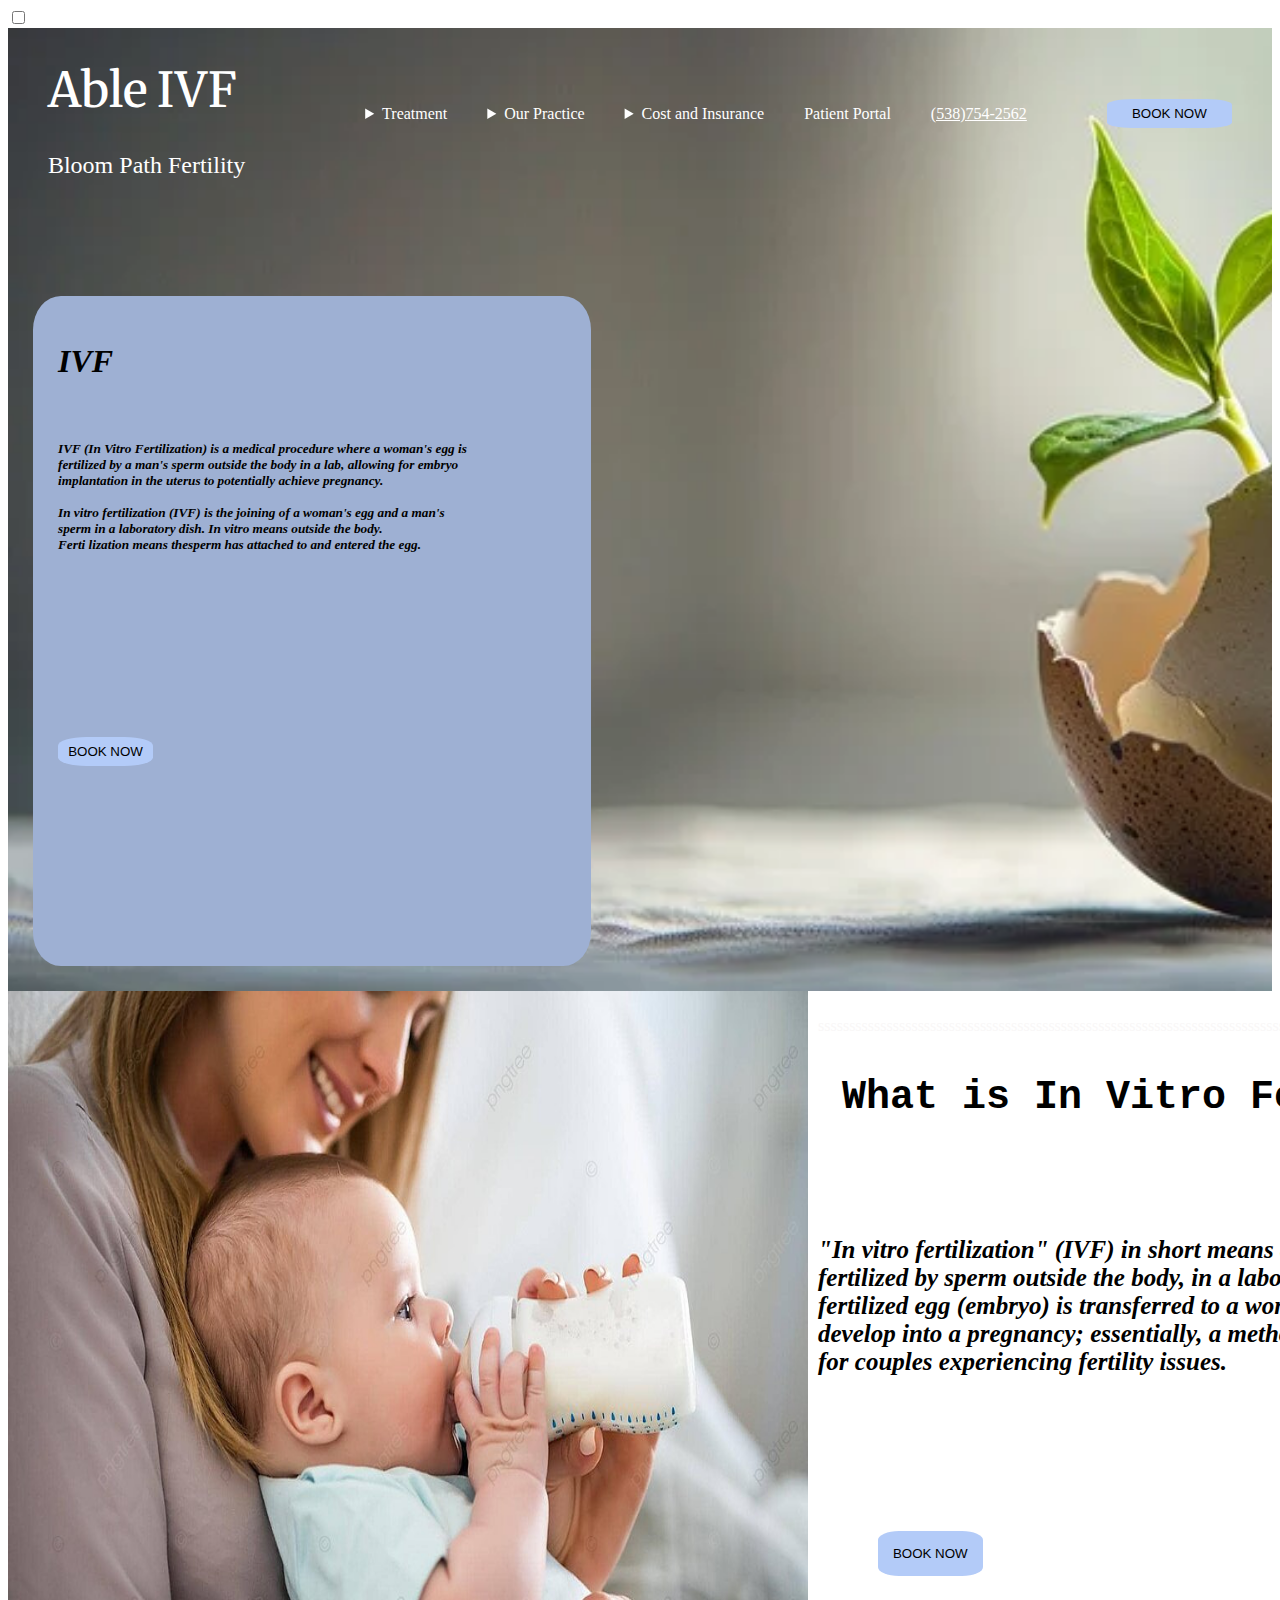
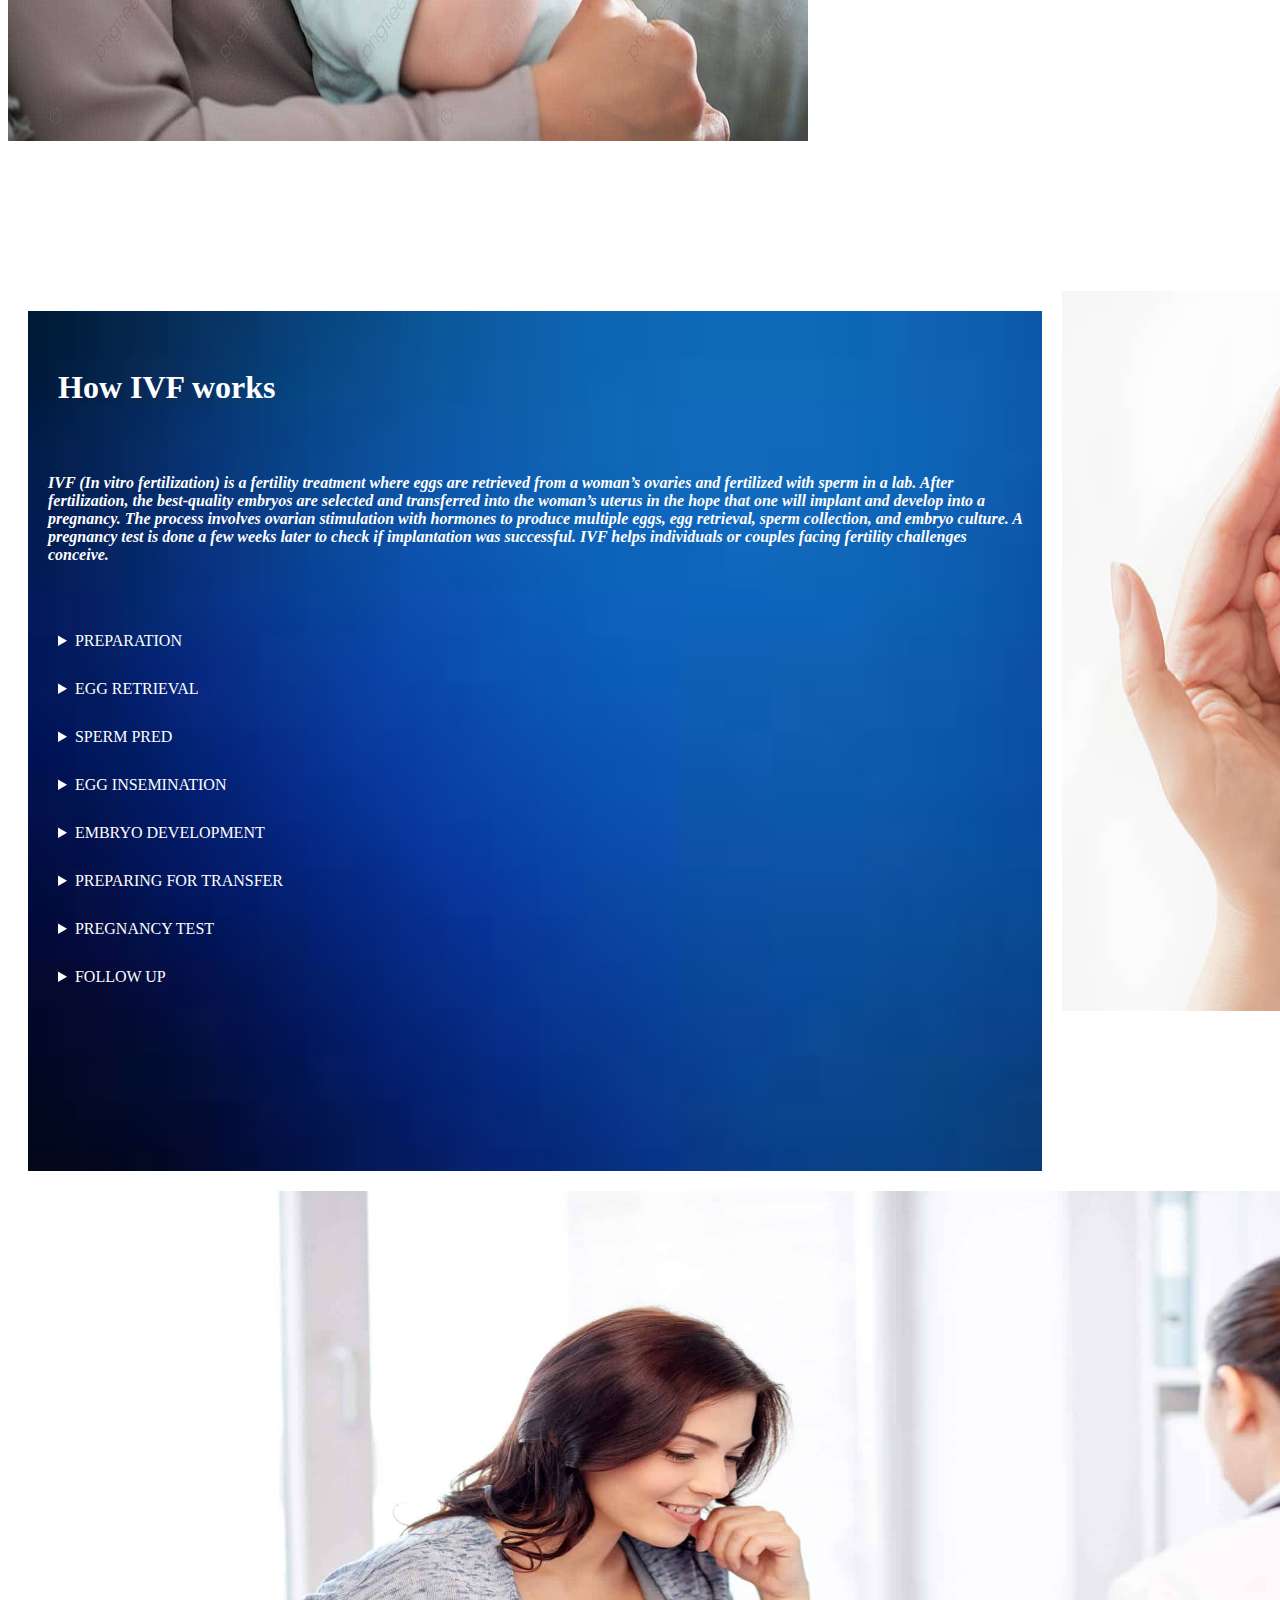
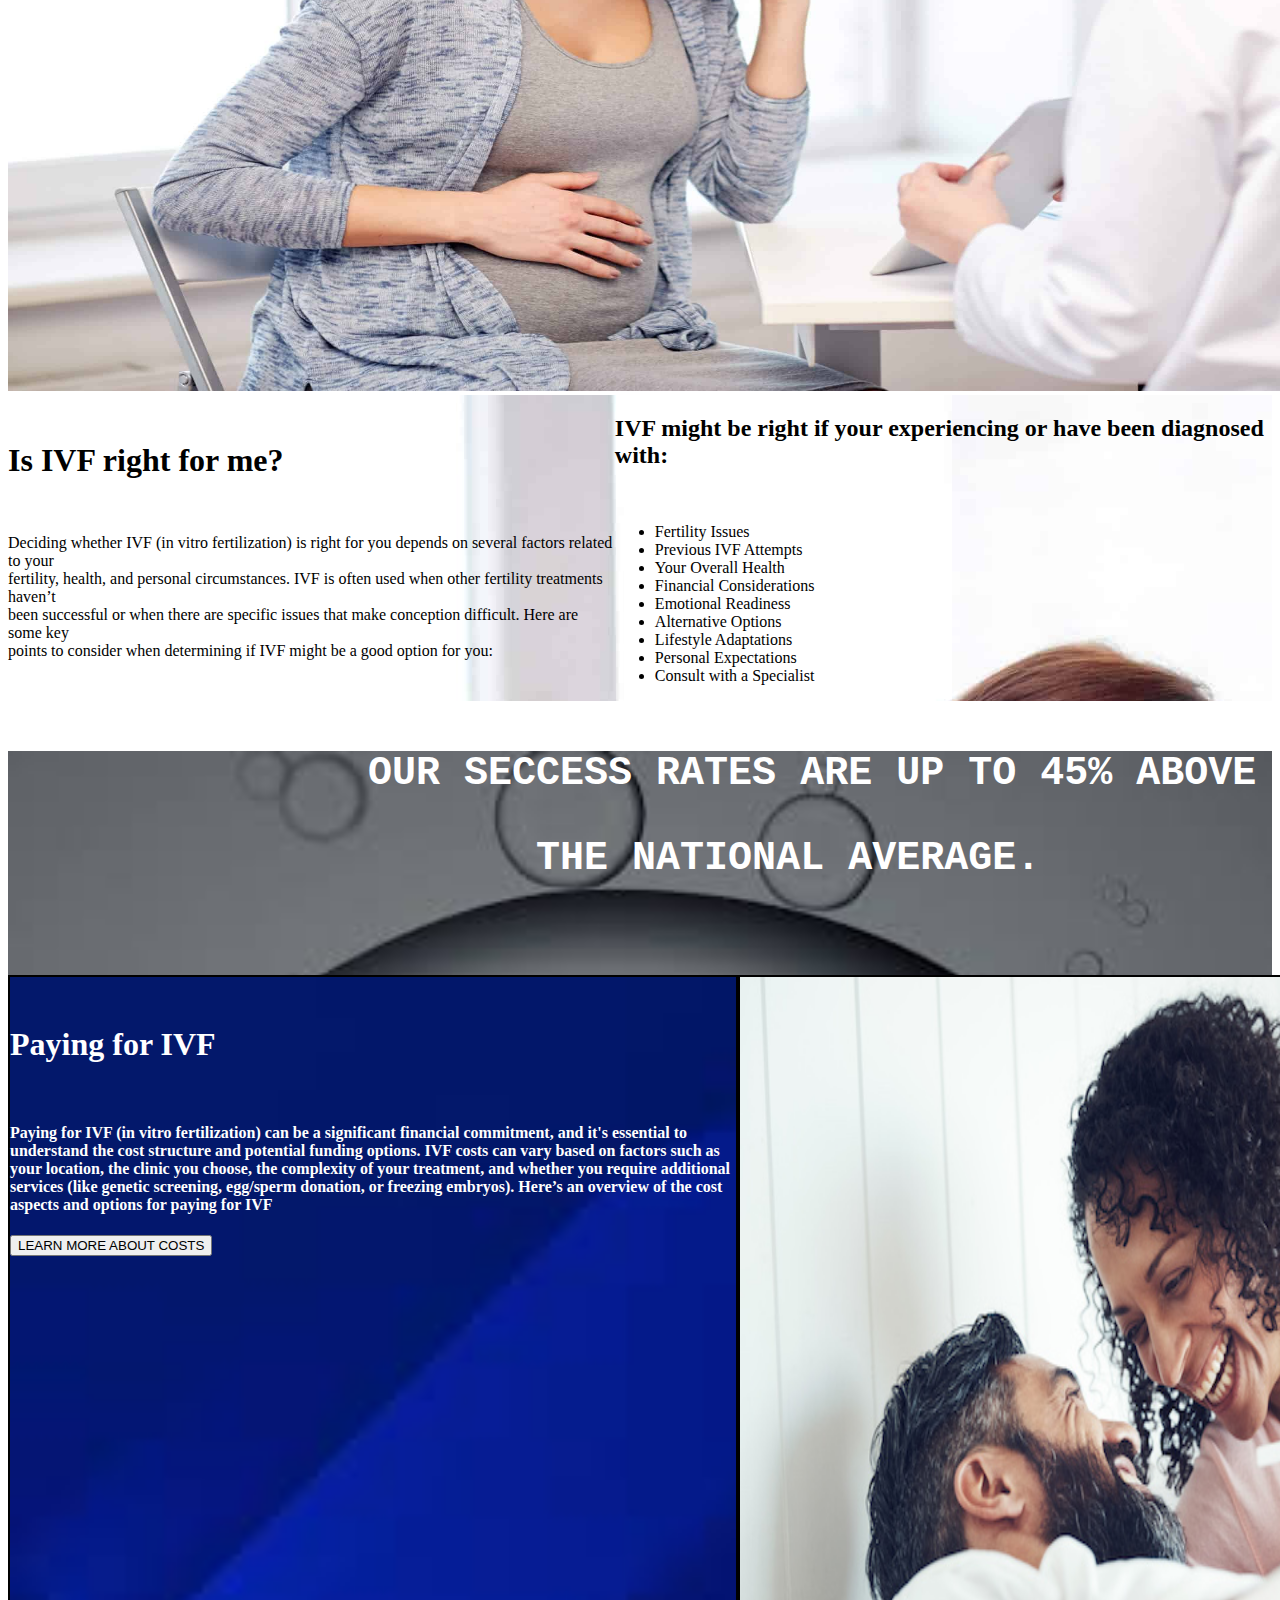
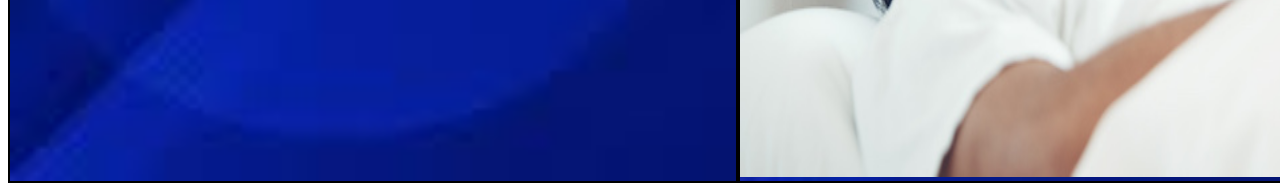
==== index.html @ e08e1974 "first" ====
<!DOCTYPE html>
<html lang="en">
<head>
    <meta charset="UTF-8">
    <meta name="viewport" content="width=device-width, initial-scale=1.0">
    <title>Document</title>
    <link rel="stylesheet" href="Ivf.css">

    <link rel="preconnect" href="https://fonts.googleapis.com">
    <link rel="preconnect" href="https://fonts.gstatic.com" crossorigin>
    <link href="https://fonts.googleapis.com/css2?family=Merriweather:ital,wght@0,300;0,400;0,700;0,900;1,300;1,400;1,700;1,900&family=Montserrat:ital,wght@0,100..900;1,100..900&family=Oswald:wght@200..700&family=Prompt:ital,wght@0,100;0,200;0,300;0,400;0,500;0,600;0,700;0,800;0,900;1,100;1,200;1,300;1,400;1,500;1,600;1,700;1,800;1,900&display=swap" rel="stylesheet">

    <link rel="stylesheet" href="https://cdnjs.cloudflare.com/ajax/libs/font-awesome/6.7.2/css/all.min.css" integrity="sha512-Evv84Mr4kqVGRNSgIGL/F/aIDqQb7xQ2vcrdIwxfjThSH8CSR7PBEakCr51Ck+w+/U6swU2Im1vVX0SVk9ABhg==" crossorigin="anonymous" referrerpolicy="no-referrer" />

</head>
<body>
    <input type="checkbox" id="click">
    <section class="parent">
        <nav class="navbar">
            <div class="d1"><h1>Able IVF</h1> <h2>Bloom Path Fertility</h2></div>
            <ul>

                <details> <summary>Treatment</summary><ol><li><a href="">IVF</a></li>
                                                    <li><a href="">ULI</a></li>
                                                    <li><a href="">SA</a></li>
                                                    <li><a href="">FF</a></li>
                                                    <li><a href="">FF</a></li>
                                                    <li><a href="">RR</a></li>
                    </ol>
                </details></a></li>  


                <details> <summary>Our Practice</summary><ol><li><a href="">IVF</a></li>
                    <li><a href="">ULI</a></li>
                    <li><a href="">SA</a></li>
                    <li><a href="">FF</a></li>
                    <li><a href="">FF</a></li>
                    <li><a href="">RR</a></li>
</ol>
</details></a></li>  





<details> <summary>Cost and Insurance</summary><ol><li><a href="">IVF</a></li>
    <li><a href="">ULI</a></li>
    <li><a href="">SA</a></li>
    <li><a href="">FF</a></li>
    <li><a href="">FF</a></li>
    <li><a href="">RR</a></li>
</ol>
</details></a></li>  


     <li style="color: white;">Patient Portal</li>       
            
        <li style="color:white;"><u>(538)754-2562</u></li>    
            
            </ul>
           
            <label for="click"><i class="fa-solid fa-barcode" style="color: #fafafa;"></i></label>


<button>BOOK NOW</button>



        </nav>
<br><br><br><br>
<section class="section">
   
    <div class="c1" style="background-color: rgb(158, 176, 211);" ><i><h1>IVF </h1><br><h5 >IVF (In Vitro Fertilization) is a medical procedure 
        where a woman's egg is <br> fertilized by a man's sperm outside the body in a lab, allowing for 
        embryo <br> implantation in the uterus to potentially achieve pregnancy. <br><br>In vitro fertilization (IVF) 
        is the joining of a woman's egg and a man's<br>sperm in a laboratory dish. In vitro means outside the body.<br>Ferti
        lization means thesperm has attached to and entered the egg.</i></h5><br><br<br><br><br><br><br><br><br><br><br><button>BOOK NOW</button></div>
    <div class="c2"></div>
<div class="c3"></div>
<div class="c4"></div>

    </section>

    </section>


<section class="grid">
    <div class="b1"><img src="bwm.jpg" alt="" height="750px" width="800px"></div>
    <div class="b2"><p style="color: rgb(249, 247, 247)">sssssssssssssssssssssssssssssssssssssssssssssssssssssssssssssssssssssssssssssssssssssssssssssssssssssssssssssss</p>
                            <h1 style="font-size: 40px;"><pre> What is In Vitro Fertilization</pre></h1><br><h6 style="font-size: 25px;" ><i>  "In vitro fertilization" (IVF) in short means a process where an egg 
                                 is fertilized by sperm outside the body, in a laboratory, and then the
                                  fertilized egg (embryo) is transferred to a woman's uterus to potentially develop into a pregnancy; essentially, a method to assist with
                                   conception for couples experiencing fertility issues.</pre> </i></h6><br><br><button>BOOK NOW</button>
    
    </div>
</section>
<section class="blueflower">
    <div class="blue" ><pre>                                                                                                                                  </pre></p>
        
        <h1 style="margin: 30px;">How IVF works</h1><br>
         <h4  style="margin: 20px;"><i>IVF (In vitro fertilization) is a fertility treatment where eggs are retrieved from a woman’s ovaries and fertilized with sperm in a lab. After fertilization, the best-quality embryos are selected and transferred into the woman’s uterus in the hope that one will implant and develop into a pregnancy. The process involves ovarian stimulation with hormones to produce multiple eggs, egg retrieval, sperm collection, and embryo culture. A pregnancy test is done a few weeks later to check if implantation was successful. IVF helps individuals or couples facing fertility challenges conceive.</i></h4> <br>



         <details style="margin: 30px;">
            <summary>PREPARATION</summary>
            <p>The first step involves stimulating the ovaries to produce multiple eggs instead of just one. This is done with hormone injections that help the ovaries produce several mature eggs.
                The progress is closely monitored with blood tests and ultrasounds to check the number and size of the eggs.</p>
        </details>

        <details style="margin: 30px;">
            <summary>EGG RETRIEVAL</summary>
            <p>Once the eggs are ready, they are retrieved from the ovaries.
                 This is done through a minor surgical procedure under sedation, where a thin needle is inserted through the vaginal wall to collect the eggs</p>
        </details>

        <details style="margin: 30px;">
            <summary>SPERM PRED</summary>
            <p>On the same day, sperm is collected from the male partner or a sperm donor. The sperm is then processed to find the healthiest, most motile sperm.

            </p>
        </details>


        <details style="margin: 30px;">
            <summary>EGG INSEMINATION</summary>
            <p>The eggs and sperm are combined in the laboratory. In some cases, if there are fertility issues with sperm quality, ICSI (intracytoplasmic sperm injection) may be used,
                 where a single sperm is directly injected into an egg. The eggs are monitored to ensure fertilization occurs.</p>
        </details>



        <details style="margin: 30px;">
            <summary>EMBRYO DEVELOPMENT</summary>
            <p>The fertilized eggs (embryos) are kept in the lab for several days to grow. The embryologist monitors their development to select the healthiest ones.</p>
        </details>



        <details style="margin: 30px;">
            <summary>PREPARING FOR TRANSFER</summary>
            <p>After 3-5 days, one or more healthy embryos are chosen
                 and transferred into the woman’s uterus. This is a relatively simple procedure and doesn’t usually require anesthesia.</p>
        </details>




        <details style="margin: 30px;">
            <summary>PREGNANCY TEST</summary>
            <p> About 10-14 days after the embryo transfer, a blood test is done to check if implantation has occurred and if the woman is pregnant.</p>
        </details>



        <details style="margin: 30px;">
            <summary>FOLLOW UP</summary>
            <p>Regular follow-up care is critical to ensure both the health of the woman and the baby. 
                The process can be emotionally and physically taxing, so emotional support is also important during this time.</p>
        </details>
    </div>

    <div class="flower"><img src="new.jpg" alt="" height="720px" width="600px"></div>
</section>


<div class="me"><img src="N4.jpg" alt="" height="800px" width="1520px"></div>


<section class="menote">
   
    <div class="me"><h1>Is IVF right for me?</h1><br>
        <p>Deciding whether IVF (in vitro fertilization) is right for you depends on several factors related to your <br>fertility, health, and personal circumstances. IVF is often used when other fertility treatments haven’t <br> been successful or when there are specific issues that make conception 
        difficult. Here are some key <br> points to consider when determining if IVF might be a good option for you:</p></div>
<div class="note"><h2>IVF might be right if your experiencing or have been diagnosed with:</h2><br><ul>
    
    <li>Fertility Issues</li>
    <li>Previous IVF Attempts</li>
    <li>Your Overall Health</li>
    <li>Financial Considerations</li>
    <li>Emotional Readiness</li>
    <li>Alternative Options</li>
    <li> Lifestyle Adaptations</li>
    <li> Personal Expectations</li>
    <li>Consult with a Specialist</li>
   

</ul></div>


</section>

<section class="successrate">
    <div > <h1 style="font-size: 40px;"><pre>               OUR SECCESS RATES ARE UP TO 45% ABOVE</pre>
    <PRE>                      THE NATIONAL AVERAGE.</PRE></h1></div>
    <br><br><br>
</section>

<section class="paying">
    <div class="p1"><pre><p>                                                                                             </p></pre>
        <h1>Paying for IVF</h1><br>
    <h4>Paying for IVF (in vitro fertilization) can be a significant financial commitment, and it's essential 
        to understand the cost structure and potential funding options. IVF costs can vary based on factors such as your location, 
        the clinic you choose, the complexity of your treatment, and whether you require additional services (like genetic screening, egg/sperm 
        donation, or freezing embryos). Here’s an overview of the cost aspects and options for paying for IVF</h4>
    <button>LEARN MORE ABOUT COSTS</button>
    
    </div>
    <div class="p1" ><img src="N5.jpg" alt="" height="800px" width="800px"></div>
</section>


</body>
</html>
---- Ivf.css ----
.parent{
    background-image: url(plant2.webp);
    background-size:cover;
}
.navbar{
    display: flex;
    justify-content: space-around;
    align-items: center;
    
}
.navbar ul{
    display: flex;
    gap: 40px;
    color: white;
    list-style: none;

}
.navbar h1{
    font-family: "Merriweather", serif;
  font-weight: 500;
  font-size: 48px;
  font-style: normal;
  color: white;
}
.navbar h2{
    font-family: "Prompt",;
  font-weight: 100;
  font-style: normal;
  color: white;
}

.navbar label{
    display: none;
}
.navbar button{

    background-color: rgb(179, 203, 248);
    border: none;
    padding: 7px 2%;
    border-radius: 20%;
}





.section{
    display: grid;
    height: 80vh;
    grid-template-columns: repeat(4,auto);
    grid-template-rows: repeat(1,auto) ;
    gap: 20px;
}
.c1,.c2,.c3,.c4{
       
       color: black;
       margin: 25px;
       padding top: 20px;
       padding: 25px;
       border-radius: 5%;
       
       

}

.section button{
    background-color:rgb(179, 203, 248) ;
    border: none;
    padding: 7px 2%;
    border-radius: 30%;
}

.grid{
    display: grid;
    grid-template-columns: repeat(2,auto);
    grid-template-rows: repeat(1,auto);
    height: 100vh;
    }
    .b1,.b2{

    }

.b2 {
    align-items: center;
    margin: 10px;
    padding: all side
    background-color:rgb(249, 247, 247);
}
.b2 button{
    background-color:rgb(179, 203, 248) ;
    border: none;
    padding: 15px 2%;
    border-radius: 20%;
    margin: 60px;
}
.blueflower{
    display: grid;
    grid-template-columns: repeat(2,auto);
    grid-template-rows: repeat(1,auto);
    height: 100vh;
    

}
.blue,.flower{
}
.blueflower .blue{
    background-image: url(blue\ bg1.jpg);
    background-size: cover;
    width: 970;
    
    color: white;
    margin: 20px
    
}


.menote{
    background-image: url(N4.jpg);
    
    width: 100%;
    
    display: flex;
    justify-content: space-around;
    align-items: center
}
.successrate{
    background-image: url(b.jpg);
    background-size: cover;
    color: white;
    margin-top: 50px ;
}
.successrate button{

    background-color: lightgray;
    border: none;
    padding: 15px 2%;
   border-radius:50% ;
    margin-left : 650px;
    
}

.paying{
    display: grid;
    grid-template-columns: repeat(2,auto);
    grid-template-rows: repeat(1,auto);
    height: 80vh;
   

}
.p1,.p2{
    border: 2px solid black;

}
.paying .p1{
    background-image: url(BLUE4.jpg);
    background-size: cover;
    color: white;
}

























#click:checked~.navbar ul{
    display: block;
     }
    
     @media screen and (max-width:650px){
        .navbar label{
            display: block;
        }
        .navbar ul{
            display: none;
            position: absolute;
            top: 90px;
            background-color: blue;
            width: 100;
        }
    
        .navbar ul li{
            padding: 20px;
            color: beige;
        }
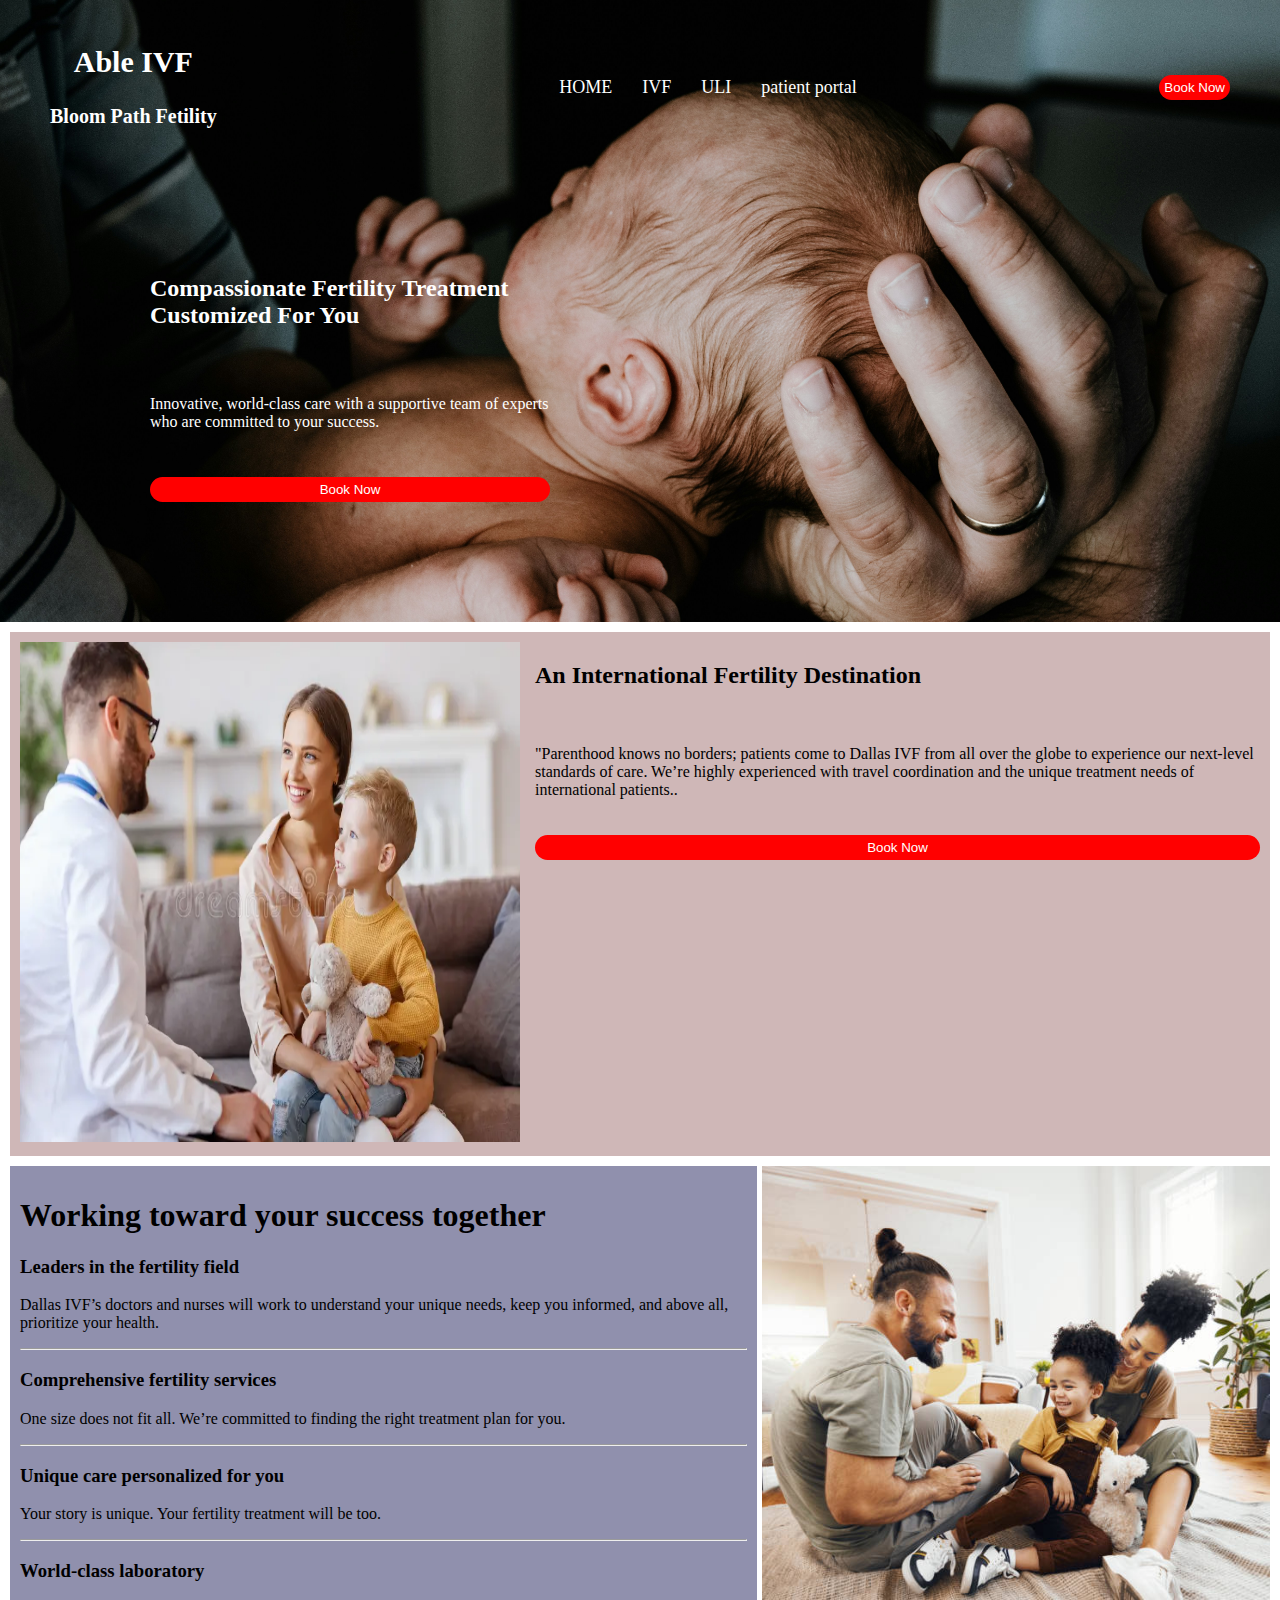
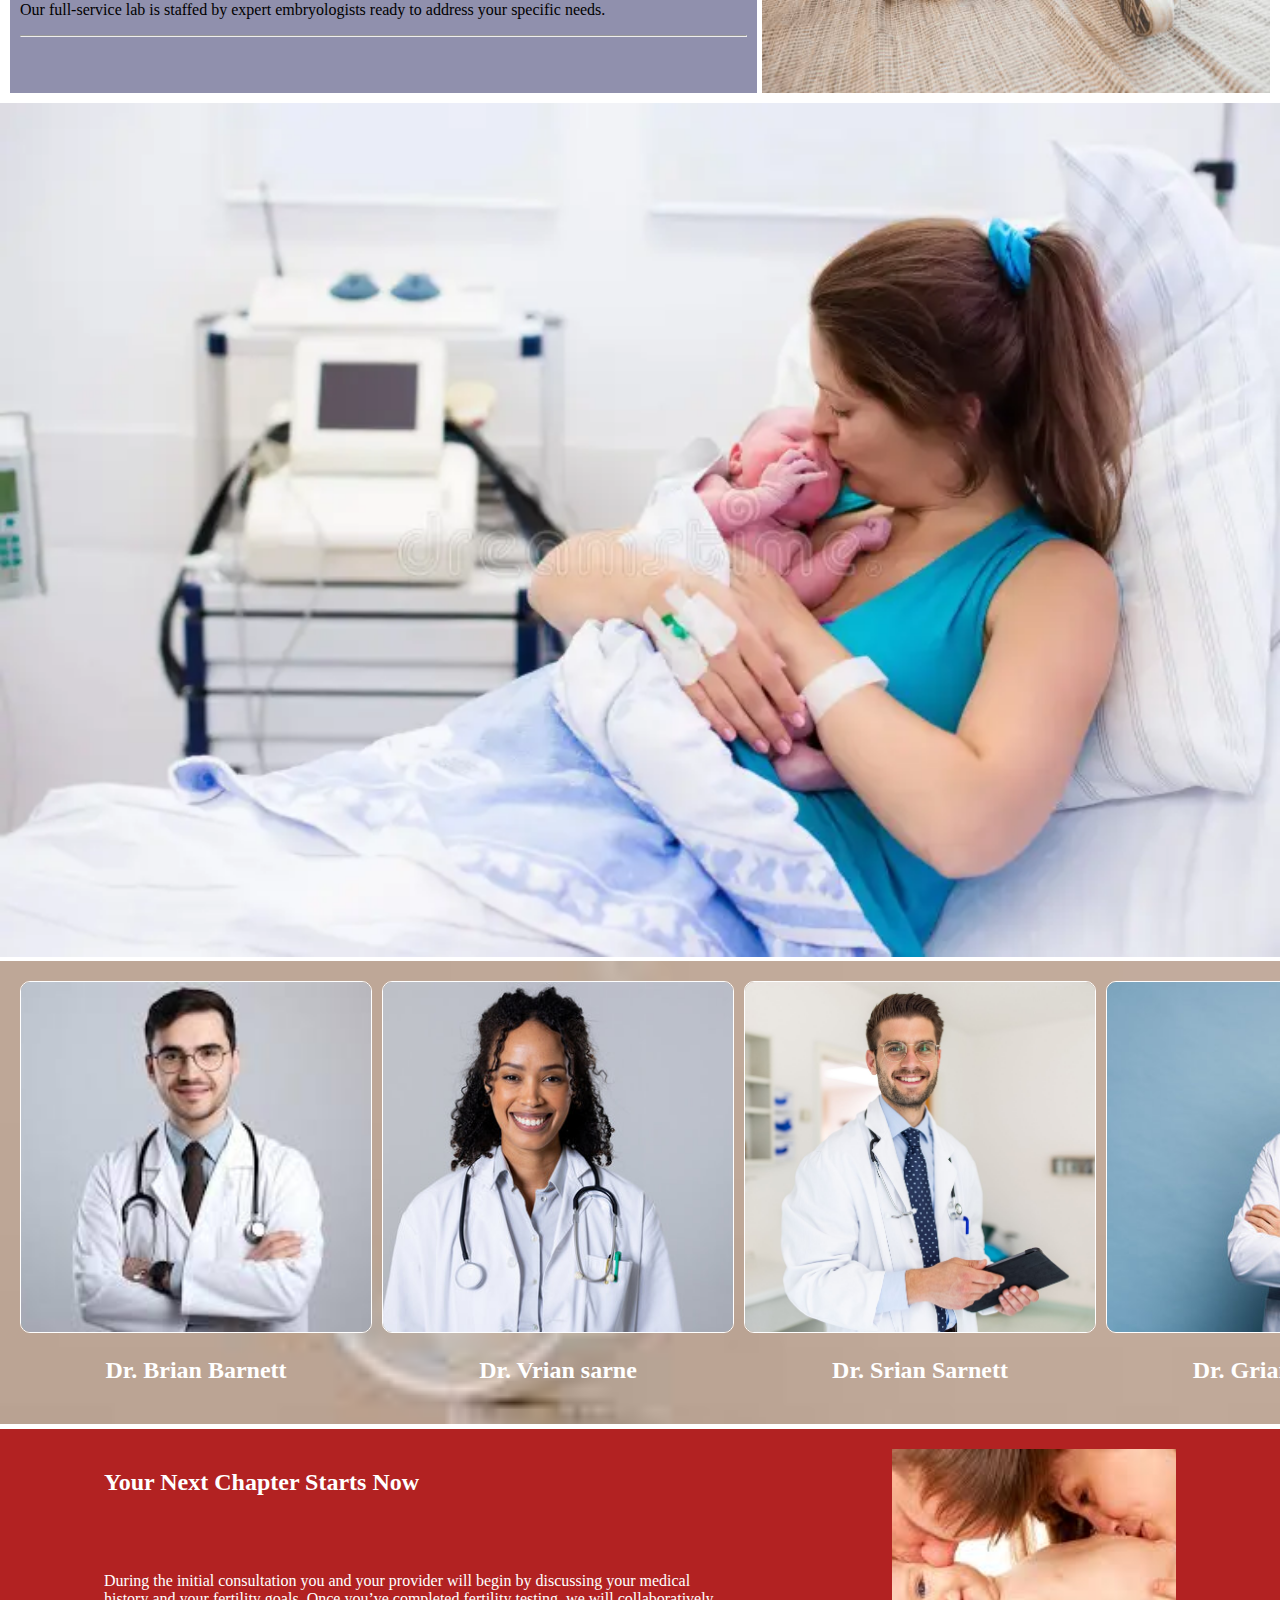
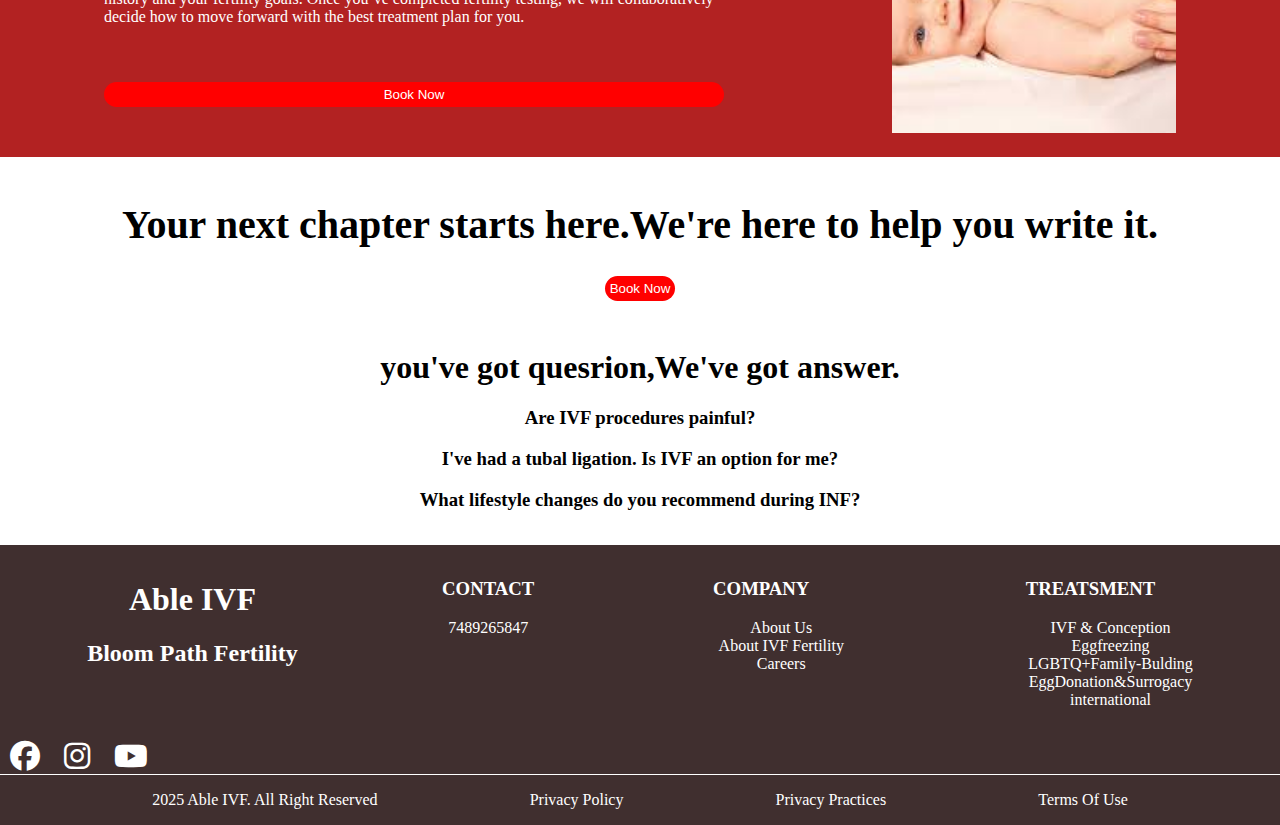
==== commit bb6005ec: "IVF WEBSITE" ====
--- a/index.html
+++ b/index.html
@@ -3,212 +3,214 @@
 <head>
     <meta charset="UTF-8">
     <meta name="viewport" content="width=device-width, initial-scale=1.0">
-    <title>Document</title>
-    <link rel="stylesheet" href="Ivf.css">
-
-    <link rel="preconnect" href="https://fonts.googleapis.com">
-    <link rel="preconnect" href="https://fonts.gstatic.com" crossorigin>
-    <link href="https://fonts.googleapis.com/css2?family=Merriweather:ital,wght@0,300;0,400;0,700;0,900;1,300;1,400;1,700;1,900&family=Montserrat:ital,wght@0,100..900;1,100..900&family=Oswald:wght@200..700&family=Prompt:ital,wght@0,100;0,200;0,300;0,400;0,500;0,600;0,700;0,800;0,900;1,100;1,200;1,300;1,400;1,500;1,600;1,700;1,800;1,900&display=swap" rel="stylesheet">
-
-    <link rel="stylesheet" href="https://cdnjs.cloudflare.com/ajax/libs/font-awesome/6.7.2/css/all.min.css" integrity="sha512-Evv84Mr4kqVGRNSgIGL/F/aIDqQb7xQ2vcrdIwxfjThSH8CSR7PBEakCr51Ck+w+/U6swU2Im1vVX0SVk9ABhg==" crossorigin="anonymous" referrerpolicy="no-referrer" />
+    <title>page1</title>
+    <link
+        href="https://fonts.googleapis.com/css2?family=Merriweather:ital,wght@0,300;0,400;0,700;0,900;1,300;1,400;1,700;1,900&family=Montserrat:ital,wght@0,100..900;1,100..900&family=Oswald:wght@200..700&family=Prompt:ital,wght@0,100;0,200;0,300;0,400;0,500;0,600;0,700;0,800;0,900;1,100;1,200;1,300;1,400;1,500;1,600;1,700;1,800;1,900&display=swap"
+        rel="stylesheet">
+
+    <link rel="stylesheet" href="https://cdnjs.cloudflare.com/ajax/libs/font-awesome/6.7.2/css/all.min.css"
+        integrity="sha512-Evv84Mr4kqVGRNSgIGL/F/aIDqQb7xQ2vcrdIwxfjThSH8CSR7PBEakCr51Ck+w+/U6swU2Im1vVX0SVk9ABhg=="
+        crossorigin="anonymous" referrerpolicy="no-referrer" />
+
+        <link rel="stylesheet" href="https://cdnjs.cloudflare.com/ajax/libs/font-awesome/6.7.2/css/all.min.css" integrity="sha512-Evv84Mr4kqVGRNSgIGL/F/aIDqQb7xQ2vcrdIwxfjThSH8CSR7PBEakCr51Ck+w+/U6swU2Im1vVX0SVk9ABhg==" crossorigin="anonymous" referrerpolicy="no-referrer" />
+
+    
+ 
+<link rel="stylesheet" href="page1.css">
 
 </head>
 <body>
-    <input type="checkbox" id="click">
-    <section class="parent">
-        <nav class="navbar">
-            <div class="d1"><h1>Able IVF</h1> <h2>Bloom Path Fertility</h2></div>
+    <input type="checkbox" name="" id="icons">
+   
+    <div class="header">
+
+        <div class="navbar">
+           
+                <label for="icons"><i class="fa-solid fa-bars"></i></label>
+            
+            
+
+            <div class="logo">
+                <h2>Able IVF</h2>
+                <h4>Bloom Path Fetility</h4>
+            </div>
+    
+            <div class="options">
+                <ul>
+                <li><a href="index.html">HOME</a></li>
+                <li><a href="page2.html">IVF</a></li>
+                <li><a href="">ULI</a></li>
+                <li> <a href="">patient portal</a></li>
+                
+                </ul>
+            </div>
+    
+            <button>Book Now</button>
+    
+        </div>
+
+        <div class="div2">
+            <h2>Compassionate Fertility Treatment Customized For You</h2>
+            <p>Innovative, world-class care with a supportive team of experts who are committed to your success.</p>
+    
+                <button>Book Now</button>
+        </div>
+       
+        
+
+    </div>
+
+    <div class="div3">
+        <div class="div2img">
+            <img src="ff1.webp" alt="" width="500px" height="500px" >
+
+        </div>
+        <div class="div2content">
+            <h2>An International Fertility Destination</h2>
+            <p>"Parenthood knows no borders; patients come to Dallas IVF from all over the globe to experience our next-level standards of care. We’re highly experienced with travel coordination and the unique treatment needs of international patients..</p>
+                <button>Book Now</button>
+
+        </div>
+    </div>
+
+    <div class="div4">
+        <div class="div41">
+          
+<h1>Working toward your success together</h1>
+<h3>Leaders in the fertility field</h3>
+<p>Dallas IVF’s doctors and nurses will work to understand your unique needs, keep you informed, and above all, prioritize your health.</p>
+<hr>
+
+<h3> Comprehensive fertility services</h3>
+<p>One size does not fit all. We’re committed to finding the right treatment plan for you.</p>
+<hr>
+
+
+
+<h3>Unique care personalized for you</h3>
+<p>Your story is unique. Your fertility treatment will be too.</p>
+<hr>
+
+
+
+<h3>World-class laboratory</h3>
+<p>Our full-service lab is staffed by expert embryologists ready to address your specific needs.</p>
+<hr>
+        </div>
+        <div class="div41img">
+          <img src="a1.jpg  
+          " alt="">
+        </div>
+    </div>
+
+
+
+    <div class="div5img">
+        <img src="a3.webp" alt="">
+    </div>
+
+
+   
+     <div class="div6">
+        <div class="div61">
+       <img src="dr1.jpg" alt="" width="350px" height="350px">
+         <h2>Dr. Brian Barnett</h2>
+           </div>
+           <div class="div61">
+            <img src="dr0.jpg" alt="" width="350px" height="350px">
+            <h2>Dr. Vrian sarne</h2>
+           </div>
+           <div class="div61">
+            <img src="drr.jpg" alt="" width="350px" height="350px">
+            <h2>Dr. Srian Sarnett</h2>
+           </div>
+           <div class="div61">
+            <img src="dr3.jpg" alt="" width="350px" height="350px">
+            <h2>Dr. Grian Arnesd</h2>
+           </div>
+           <div class="div61">
+            <img src="dr7.jpg" alt="" width="350px" height="350px">
+            <h2>Dr. Aan Barnett</h2>
+           </div>
+           <div class="div61">
+            <img src="dr6.jpg" alt="" width="350px" height="350px">
+            <h2>Dr. Trsean Drnetf</h2>
+           </div>
+    </div>
+
+    <div class="div8">
+        <div class="div81">
+            <h2>Your Next Chapter Starts Now</h2>
+            <p>During the initial consultation you and your provider will begin by discussing your medical history and your fertility goals. Once you’ve completed fertility testing, we will collaboratively decide how to move forward with the best treatment plan for you.</p>
+            <button>Book Now</button>
+
+
+        </div>
+
+        <div class="div82img">
+            <img src="ff5.jpg" alt="">
+
+        </div>
+    </div>
+
+    <div class="div9">
+        <h1>Your next chapter starts here.We're 
+            here to help you write it.</h1>
+            <button>Book Now</button>
+    </div>
+
+    <div class="div10">
+        <h1>you've got quesrion,We've got answer.</h1>
+        <h3>Are IVF procedures painful?</h3>
+        <h3>I've had a tubal ligation. Is IVF an option for me?</h3>
+        <h3>What lifestyle changes do you recommend during INF? </h3>
+    </div>
+
+    <div class="footer">
+        <div class="f1">
+            <h1>Able IVF</h1>
+            <h2>Bloom Path Fertility</h2>
+        </div>
+        <div class="f1">
+            <h3>CONTACT</h3>
+            <p>7489265847</p>
+        </div>
+        <div class="f1">
+            <h3>COMPANY</h3>
             <ul>
-
-                <details> <summary>Treatment</summary><ol><li><a href="">IVF</a></li>
-                                                    <li><a href="">ULI</a></li>
-                                                    <li><a href="">SA</a></li>
-                                                    <li><a href="">FF</a></li>
-                                                    <li><a href="">FF</a></li>
-                                                    <li><a href="">RR</a></li>
-                    </ol>
-                </details></a></li>  
-
-
-                <details> <summary>Our Practice</summary><ol><li><a href="">IVF</a></li>
-                    <li><a href="">ULI</a></li>
-                    <li><a href="">SA</a></li>
-                    <li><a href="">FF</a></li>
-                    <li><a href="">FF</a></li>
-                    <li><a href="">RR</a></li>
-</ol>
-</details></a></li>  
-
-
-
-
-
-<details> <summary>Cost and Insurance</summary><ol><li><a href="">IVF</a></li>
-    <li><a href="">ULI</a></li>
-    <li><a href="">SA</a></li>
-    <li><a href="">FF</a></li>
-    <li><a href="">FF</a></li>
-    <li><a href="">RR</a></li>
-</ol>
-</details></a></li>  
-
-
-     <li style="color: white;">Patient Portal</li>       
-            
-        <li style="color:white;"><u>(538)754-2562</u></li>    
-            
+                <li><a href="">About Us</a></li>
+                <li> <a href="">About IVF Fertility</a></li>
+                <li><a href="">Careers</a></li>
             </ul>
+            
            
-            <label for="click"><i class="fa-solid fa-barcode" style="color: #fafafa;"></i></label>
-
-
-<button>BOOK NOW</button>
-
-
-
-        </nav>
-<br><br><br><br>
-<section class="section">
-   
-    <div class="c1" style="background-color: rgb(158, 176, 211);" ><i><h1>IVF </h1><br><h5 >IVF (In Vitro Fertilization) is a medical procedure 
-        where a woman's egg is <br> fertilized by a man's sperm outside the body in a lab, allowing for 
-        embryo <br> implantation in the uterus to potentially achieve pregnancy. <br><br>In vitro fertilization (IVF) 
-        is the joining of a woman's egg and a man's<br>sperm in a laboratory dish. In vitro means outside the body.<br>Ferti
-        lization means thesperm has attached to and entered the egg.</i></h5><br><br<br><br><br><br><br><br><br><br><br><button>BOOK NOW</button></div>
-    <div class="c2"></div>
-<div class="c3"></div>
-<div class="c4"></div>
-
-    </section>
-
-    </section>
-
-
-<section class="grid">
-    <div class="b1"><img src="bwm.jpg" alt="" height="750px" width="800px"></div>
-    <div class="b2"><p style="color: rgb(249, 247, 247)">sssssssssssssssssssssssssssssssssssssssssssssssssssssssssssssssssssssssssssssssssssssssssssssssssssssssssssssss</p>
-                            <h1 style="font-size: 40px;"><pre> What is In Vitro Fertilization</pre></h1><br><h6 style="font-size: 25px;" ><i>  "In vitro fertilization" (IVF) in short means a process where an egg 
-                                 is fertilized by sperm outside the body, in a laboratory, and then the
-                                  fertilized egg (embryo) is transferred to a woman's uterus to potentially develop into a pregnancy; essentially, a method to assist with
-                                   conception for couples experiencing fertility issues.</pre> </i></h6><br><br><button>BOOK NOW</button>
-    
-    </div>
-</section>
-<section class="blueflower">
-    <div class="blue" ><pre>                                                                                                                                  </pre></p>
-        
-        <h1 style="margin: 30px;">How IVF works</h1><br>
-         <h4  style="margin: 20px;"><i>IVF (In vitro fertilization) is a fertility treatment where eggs are retrieved from a woman’s ovaries and fertilized with sperm in a lab. After fertilization, the best-quality embryos are selected and transferred into the woman’s uterus in the hope that one will implant and develop into a pregnancy. The process involves ovarian stimulation with hormones to produce multiple eggs, egg retrieval, sperm collection, and embryo culture. A pregnancy test is done a few weeks later to check if implantation was successful. IVF helps individuals or couples facing fertility challenges conceive.</i></h4> <br>
-
-
-
-         <details style="margin: 30px;">
-            <summary>PREPARATION</summary>
-            <p>The first step involves stimulating the ovaries to produce multiple eggs instead of just one. This is done with hormone injections that help the ovaries produce several mature eggs.
-                The progress is closely monitored with blood tests and ultrasounds to check the number and size of the eggs.</p>
-        </details>
-
-        <details style="margin: 30px;">
-            <summary>EGG RETRIEVAL</summary>
-            <p>Once the eggs are ready, they are retrieved from the ovaries.
-                 This is done through a minor surgical procedure under sedation, where a thin needle is inserted through the vaginal wall to collect the eggs</p>
-        </details>
-
-        <details style="margin: 30px;">
-            <summary>SPERM PRED</summary>
-            <p>On the same day, sperm is collected from the male partner or a sperm donor. The sperm is then processed to find the healthiest, most motile sperm.
-
-            </p>
-        </details>
-
-
-        <details style="margin: 30px;">
-            <summary>EGG INSEMINATION</summary>
-            <p>The eggs and sperm are combined in the laboratory. In some cases, if there are fertility issues with sperm quality, ICSI (intracytoplasmic sperm injection) may be used,
-                 where a single sperm is directly injected into an egg. The eggs are monitored to ensure fertilization occurs.</p>
-        </details>
-
-
-
-        <details style="margin: 30px;">
-            <summary>EMBRYO DEVELOPMENT</summary>
-            <p>The fertilized eggs (embryos) are kept in the lab for several days to grow. The embryologist monitors their development to select the healthiest ones.</p>
-        </details>
-
-
-
-        <details style="margin: 30px;">
-            <summary>PREPARING FOR TRANSFER</summary>
-            <p>After 3-5 days, one or more healthy embryos are chosen
-                 and transferred into the woman’s uterus. This is a relatively simple procedure and doesn’t usually require anesthesia.</p>
-        </details>
-
-
-
-
-        <details style="margin: 30px;">
-            <summary>PREGNANCY TEST</summary>
-            <p> About 10-14 days after the embryo transfer, a blood test is done to check if implantation has occurred and if the woman is pregnant.</p>
-        </details>
-
-
-
-        <details style="margin: 30px;">
-            <summary>FOLLOW UP</summary>
-            <p>Regular follow-up care is critical to ensure both the health of the woman and the baby. 
-                The process can be emotionally and physically taxing, so emotional support is also important during this time.</p>
-        </details>
-    </div>
-
-    <div class="flower"><img src="new.jpg" alt="" height="720px" width="600px"></div>
-</section>
-
-
-<div class="me"><img src="N4.jpg" alt="" height="800px" width="1520px"></div>
-
-
-<section class="menote">
-   
-    <div class="me"><h1>Is IVF right for me?</h1><br>
-        <p>Deciding whether IVF (in vitro fertilization) is right for you depends on several factors related to your <br>fertility, health, and personal circumstances. IVF is often used when other fertility treatments haven’t <br> been successful or when there are specific issues that make conception 
-        difficult. Here are some key <br> points to consider when determining if IVF might be a good option for you:</p></div>
-<div class="note"><h2>IVF might be right if your experiencing or have been diagnosed with:</h2><br><ul>
-    
-    <li>Fertility Issues</li>
-    <li>Previous IVF Attempts</li>
-    <li>Your Overall Health</li>
-    <li>Financial Considerations</li>
-    <li>Emotional Readiness</li>
-    <li>Alternative Options</li>
-    <li> Lifestyle Adaptations</li>
-    <li> Personal Expectations</li>
-    <li>Consult with a Specialist</li>
-   
-
-</ul></div>
-
-
-</section>
-
-<section class="successrate">
-    <div > <h1 style="font-size: 40px;"><pre>               OUR SECCESS RATES ARE UP TO 45% ABOVE</pre>
-    <PRE>                      THE NATIONAL AVERAGE.</PRE></h1></div>
-    <br><br><br>
-</section>
-
-<section class="paying">
-    <div class="p1"><pre><p>                                                                                             </p></pre>
-        <h1>Paying for IVF</h1><br>
-    <h4>Paying for IVF (in vitro fertilization) can be a significant financial commitment, and it's essential 
-        to understand the cost structure and potential funding options. IVF costs can vary based on factors such as your location, 
-        the clinic you choose, the complexity of your treatment, and whether you require additional services (like genetic screening, egg/sperm 
-        donation, or freezing embryos). Here’s an overview of the cost aspects and options for paying for IVF</h4>
-    <button>LEARN MORE ABOUT COSTS</button>
-    
-    </div>
-    <div class="p1" ><img src="N5.jpg" alt="" height="800px" width="800px"></div>
-</section>
-
-
+            
+        </div>
+        <div class="f1">
+            <h3>TREATSMENT</h3>
+            <ul>
+                <li>IVF & Conception</li>
+                <li>Eggfreezing</li>
+                <li>LGBTQ+Family-Bulding
+                </li>
+                <li>EggDonation&Surrogacy
+                </li>
+                <li>international
+                </li>
+            </ul>
+        </div>
+    </div>
+    <div class="footer2">
+        <a href=""><i class="fa-brands fa-facebook"></i></a>
+        <a href=""><i class="fa-brands fa-instagram"></i></a>
+        <a href=""><i class="fa-brands fa-youtube"></i></a>
+    </div>
+
+    <div class="footer3">
+       <p>2025 Able IVF. All Right Reserved</p>
+       <p>Privacy Policy</p>
+       <p>Privacy Practices</p>
+       <p>Terms Of Use</p>
+    </div>
 </body>
 </html>--- a/page1.css
+++ b/page1.css
@@ -0,0 +1,297 @@
+body{
+    font-family: cursive;
+    padding: 0;
+    margin: 0;
+}
+.header{
+    box-sizing: border-box;
+    width: 100%;
+background-image: url(kelly-sikkema-V106bb1a9BY-unsplash.jpg);
+background-repeat: no-repeat;
+background-size:cover;
+background-position: center;
+padding:20px 50px;
+}
+.navbar{
+    display: flex;
+    justify-content: space-between;
+    text-align: center;
+    align-items: center;
+    flex-wrap: wrap;
+    /* padding: 30px; */
+    /* margin: 20px; */
+
+.logo{
+    font-size: 20px;
+    color: white;
+}
+.options ul{
+    display: flex;
+    justify-content: space-around;
+}
+.options ul li{
+    list-style: none;
+}
+.options ul li a{
+    text-decoration: none;
+    color: white;
+    display: block;
+    padding: 15px;
+    font-size: 18px;
+}
+}
+.options ul li a:hover{
+    text-decoration: underline;
+    color: red;
+    border: 1px solid white;
+}
+.div2{
+    width: 400px;
+    display: flex;
+    flex-direction: column;
+    justify-content: space-around;
+    gap: 30px;
+    padding: 100px;
+    /* border: 1px solid; */
+    /* margin: 50px; */
+    /* margin-bottom: 20px; */
+    background-color: rgba(135, 207, 235, 0);
+    border-top-left-radius: 30px;
+    border-bottom-right-radius: 30px;
+    color: white;
+}
+@media screen and (max-width:650px){
+  
+    .div2{
+        width: 100%;
+        padding:10px;
+        gap: 10px;
+
+    }
+    .div3{
+        margin: 5px;
+        gap: 10px;
+    }
+    .div2img img{
+            width:300px;
+            aspect-ratio: 1;
+        }
+        .div2content{
+            display: flex;
+    flex-direction: column;
+    gap:5px;
+        }
+        .div4{
+            display: flex;
+            flex-direction: column;
+            margin: 2px;
+        }
+        .div41img img{
+            width: 100%;
+            height: 100%;
+            object-fit: contain;
+        }
+        .div8{
+            display: flex;
+            flex-direction: column;
+            gap: 5px;
+        }
+        .div81{
+            width:100%;
+            text-align: center;
+            
+        }
+    
+}
+.div3{
+    padding: 10px;
+    display: flex;
+    justify-content: space-around;
+    gap: 15px;
+    margin: 10px;
+    background-color:rgb(207, 183, 183);
+}
+.div2content{
+    display: flex;
+    flex-direction: column;
+    gap: 20px;
+    /* justify-content: center; */
+}
+.div4{
+    margin: 10px;
+    display: flex;
+    gap: 5px;
+
+}
+.div41{
+    background-color: rgba(91, 91, 134, 0.678);
+    padding: 10px;
+    
+}
+
+.div41img img{
+    text-align: center;
+    width: 100%;
+    height: 100%;
+    /* aspect-ratio: 1; */
+    object-fit: cover;
+
+}
+.div5img img{
+    width: 100%;
+}
+.div6{
+    background-image: url(d7.jpg);
+    background-repeat: no-repeat;
+    background-size: cover;
+    background-position: center;
+    overflow-x: scroll;
+    white-space: nowrap;
+    scrollbar-width: none;
+    text-align: center;
+    color: white;
+    display: flex;
+    justify-content: space-around;
+    padding:20px;
+    gap: 10px;
+    /* text-align: center; */
+}
+.div6 img{
+    border: 1px solid white;
+    border-radius: 10px;
+    object-fit: cover;
+}
+.div6 img:hover{
+    width: 380px;
+    height: 380px;
+    
+}
+.div61{
+    width: 500px;
+}
+.div7{
+    margin-top: 5px;
+    text-align: center;
+    background-image: url(d6.jpg);
+    background-repeat: no-repeat;
+    background-size: cover;
+    background-position: center;
+    padding: 20px;
+}
+.div8{
+    padding: 20px;
+    display: flex;
+    justify-content: space-around;
+
+    margin-top: 5px;
+    background-color:firebrick;
+    color: white;
+}
+.div81{
+    width: 50%;
+    display: flex;
+    flex-direction: column;
+    gap: 40px;
+}
+.div82img img{
+    width: 100%;
+    aspect-ratio: 1;
+    object-fit: cover;
+}
+.div9{
+    text-align: center;
+    font-size: 20px;
+    padding: 10px;
+    /* background-color: rgb(215, 205, 207); */
+    margin:7px;
+}
+.div10{
+    text-align: center;
+    padding: 10px;
+    /* background-color: burlywood; */
+}
+
+.footer{
+    display: flex;
+    justify-content: space-around;
+    padding: 15px;
+    margin-top: 5px;
+    background-color: rgb(64, 47, 47);
+    color: white;
+    text-align: center;
+    
+
+    
+}
+.f1 li{
+    list-style: none;
+}
+.f1 li a{
+       text-decoration: none;
+       color: white;
+       text-align: center;
+    }
+button{
+    padding: 5px;
+    background-color: red;
+    color: white;
+    border-style: none;
+    border-radius: 15px;
+
+
+}
+button:hover{
+    background-color: #fff;
+    color: black;
+}
+.footer2{
+    background-color: rgb(64, 47, 47);
+    border-bottom: 1px solid white;
+}
+.footer2 a{
+    /* display: block; */
+    padding: 10px;
+    font-size: 30px;
+    color: white;
+   
+}
+.footer3{
+    display: flex;
+    justify-content: space-evenly;
+    background-color: rgb(64, 47, 47);
+    color: white;
+}
+
+
+label i{
+    color: white;
+    font-size:30px;
+    
+}
+.header label{
+display: none;
+} 
+#icons{
+    display: none;
+}
+#icons:checked~.header .navbar .options ul{
+ display: block;
+}
+@media screen and (max-width:650px){
+.header label{
+    display: block;
+}
+
+.header .navbar .options ul{
+display: none;
+position: absolute;
+top:126px;
+left: 0;
+width: 100%;
+/* margin: 3px 5px; */
+background-color:rgba(255, 0, 0, 0.933) ;
+/* width: 50%; */
+height: 320px;
+
+}
+}